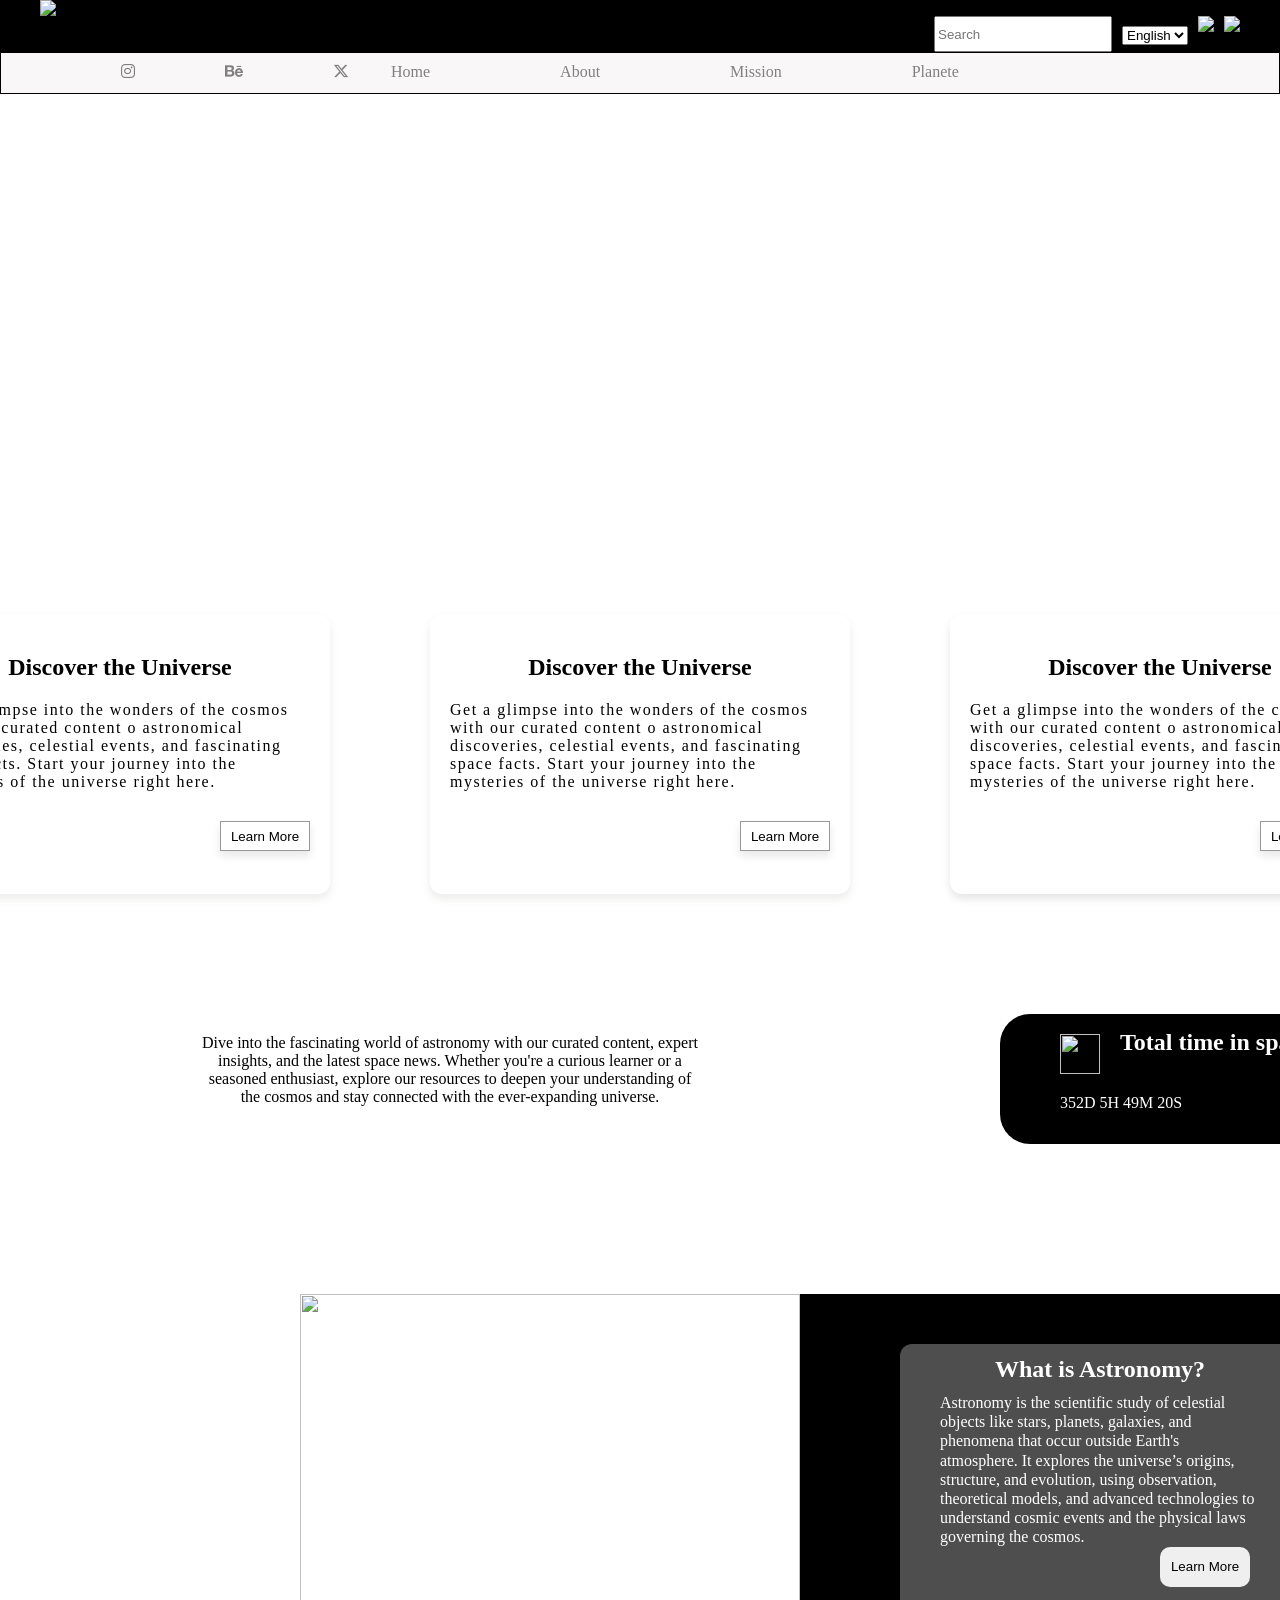
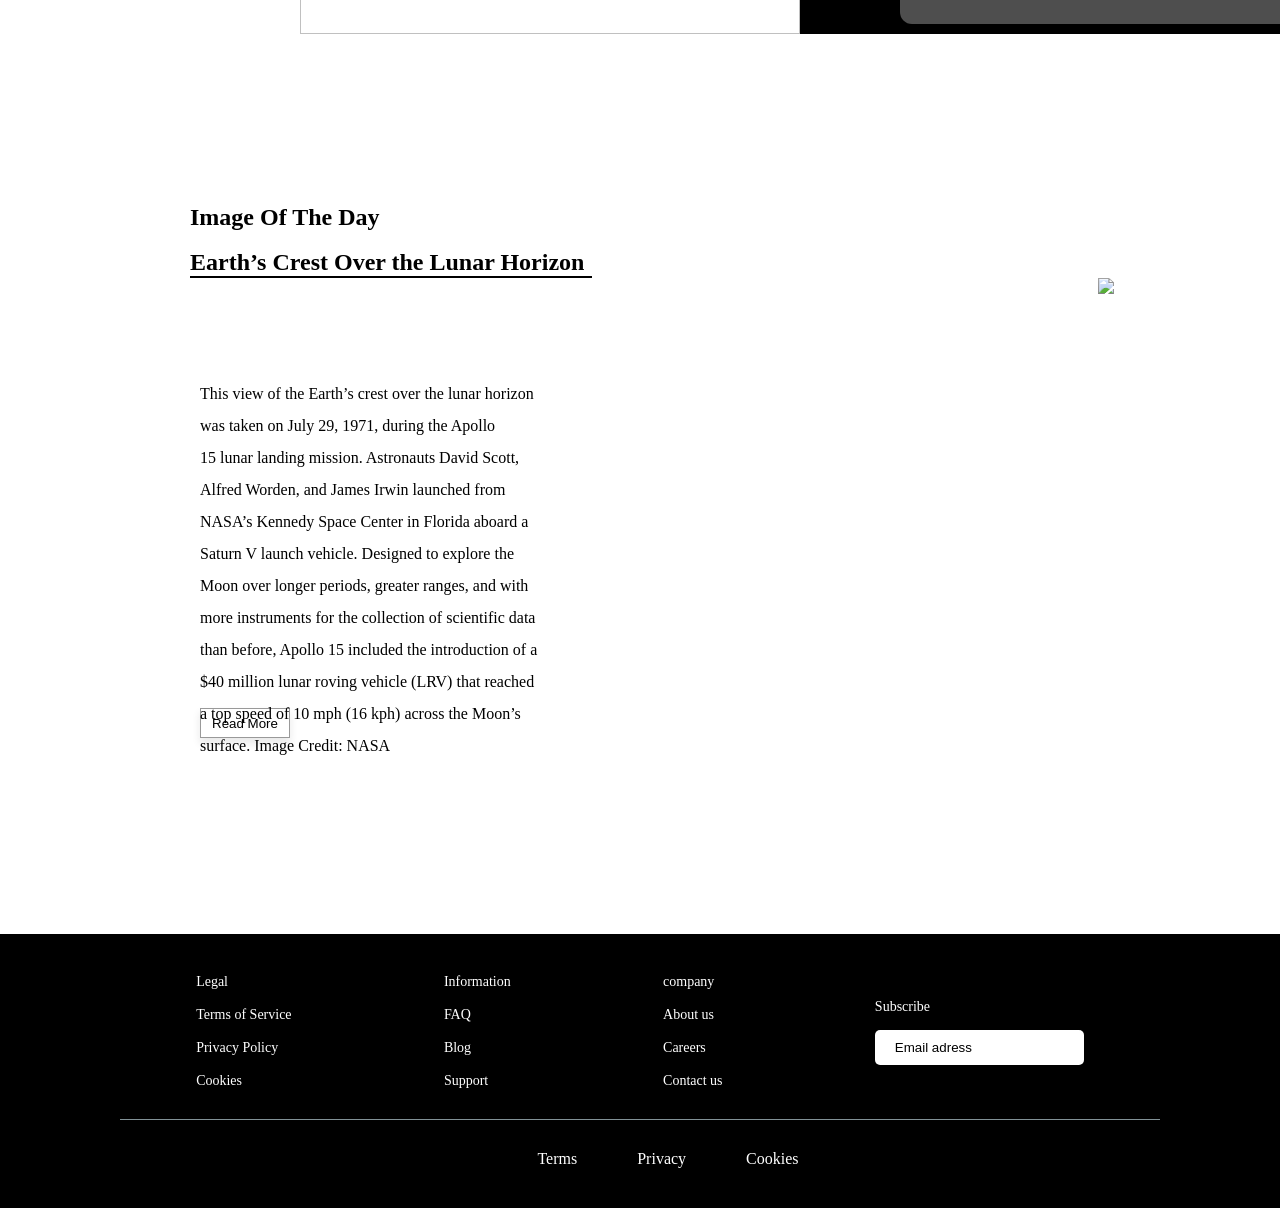
==== index.html @ 24cec283 "j'ai resoudre des problemes" ====
<!DOCTYPE html>
<html lang="en">

<head>
  <meta charset="UTF-8">
  <meta name="viewport" content="width=device-width, initial-scale=1.0">
  <title>Document</title>
  <link rel="stylesheet" href="style.css">
  <link rel="stylesheet" href="https://cdnjs.cloudflare.com/ajax/libs/font-awesome/6.6.0/css/all.min.css">
  <!--pour les icones-->

</head>

<body>

  <header class="header">
    <div class="logo">
      <img src="/Images/logo1.png">
    </div>

    <div class="header-content">
      <div class="form">
        <input class="search" type="text" placeholder="Search">
        <img class="icone2" src="/Images/icon.png" alt="">
      </div>

      <div class="langage">
        <select id="select1">
          <option>English</option>
          <option>Arabic</option>
        </select>
      </div>

      <div class="notification"><img src="/Images/notification.png">
      </div>

      <div class="profile"><img src="/Images/profile.png">
      </div>

    </div>
  </header>

  <navbar class="navbar">
    <div class="list1">
      <a href="#"><i class="fa-brands fa-instagram" id="a1"></i></a>
      <a href="#"><i class="fa-brands fa-behance" id="a1"></i></a>
      <a href="#"><i class="fa-brands fa-x-twitter" id="a1"></i></a>
    </div>

    <div class="list2">
      <div id="container">
        <ul class="lien">
          <li><a href="#" class="lien1">Home</a></li>
          <li><a href="About.html" class="lien1">About</a></li>
          <li><a href="mission.html" class="lien1">Mission</a></li>
          <li><a href="planete.html" class="lien1">Planete</a></li>
      </div>

      <div class="cc">
        <li><a href="contact.html" id="contact">Contact US</a></li>
      </div>
      </ul>
    </div>

    </div>
  </navbar>
  <section class="section1">
    <video autoplay muted loop class="bg-video">
      <source src="/space2.mp4" type="video/mp4">
    </video>
    <div class="contenu">
      <h1>Space Odyssey </h1>
      <p>Explore the wonders of the universe<br>Discover stars, planets, and galaxies like never before !</p>
    </div>
    <!-- <button class="btn1">Explorer Space</button> -->
  </section>
  
  <section class="section2">
    <div class="cart1">
      <h1>Discover the Universe</h1>
      
      <p>Get a glimpse into the wonders of the cosmos with our curated content o
        astronomical discoveries, celestial events, and fascinating space facts.
        Start your journey into the mysteries of the universe right here.</p>
      <button class="btn2">Learn More</button>
    </div>

    <div class="cart2">
      <h1>Discover the Universe</h1>
      <p>Get a glimpse into the wonders of the cosmos with our curated content o
        astronomical discoveries, celestial events, and fascinating space facts.
        Start your journey into the mysteries of the universe right here.</p>
      <button class="btn3">Learn More</button>
    </div>


    <div class="cart3">
      <h1>Discover the Universe</h1>
      <p>Get a glimpse into the wonders of the cosmos with our curated content o
        astronomical discoveries, celestial events, and fascinating space facts.
        Start your journey into the mysteries of the universe right here.</p>
      <button class="btn4">Learn More</button>
    </div>



  </section>
  <section class="section3">
    <div class="contenu1">
      <p>Dive into the fascinating world of astronomy with our curated content, expert insights,
        and the latest space news. Whether you're a curious learner or a seasoned enthusiast, explore our resources to
        deepen your understanding
        of the cosmos and stay connected with the ever-expanding universe.</p>
    </div>
    <div class="generale">
      <div class="img">
        <img src="/Images/5x.png" class="icon22">
        <h1>Total time in space</h1>
      </div>

      <div class="xx">
        <p>352D 5H 49M 20S</p>
      </div>
    </div>
  </section>

  <section class="section4">
<div class="testimation">
    <div class="cart5">
      <img class="img2" src="/Images/img2.png">
    </div>
    <div class="hello">
      <div class="cart4">
        <h1 class="flex-text">What is Astronomy?</h1>
        <p>
          Astronomy is the scientific study of celestial objects like
          <span>stars, planets, galaxies,</span>
          <span>and phenomena that occur</span>
          <span>outside Earth's atmosphere. It explores the universe’s</span>
          <span>origins, structure, and evolution, using observation,</span>
          <span>theoretical models, and advanced technologies to</span>
          <span>understand cosmic events and the physical laws</span>
          <span>governing the cosmos.</span>
        </p>
        <button class="btn5">Learn More</button>
      </div>
    </div>

    </div>
  </section>

  <section class="section5">
    <div class="container-par">
      <div class="div1">
        <h1>Image Of The Day</h1><br>
        <h2>Earth’s Crest Over the Lunar Horizon</h2>
        <hr width="400px" color="black">
      </div>
      <div class="index">
        <div class="parag1">
          <p>This view of the Earth’s crest over the lunar horizon was taken on July 29, 1971, during the Apollo
            15 lunar landing mission. Astronauts David Scott, Alfred Worden, and James Irwin launched from NASA’s
            Kennedy Space Center in Florida aboard a Saturn V launch vehicle.
            Designed to explore the Moon over longer periods, greater ranges, and with more instruments for the
            collection of scientific data than before, Apollo 15 included the introduction of a $40 million lunar roving
            vehicle (LRV) that reached a top speed of 10 mph (16 kph) across the Moon’s surface.
            Image Credit: NASA</p>
        </div>
        <div class="img3">
          <img src="/Images/img3.png">
        </div>
      </div>

      <button class="btn6">Read More </button>

    </div>

  </section>



  <section>
    <!-- FOOTER -->
    <div class="footer" id="fotertt">
      <div class="footer-content">
        <div class="footer-top">
          <div class="footer1">
            <a href="#">Legal</a>
            <a href="#">Terms of Service</a>
            <a href="#">Privacy Policy</a>
            <a href="#">Cookies</a>
          </div>

          <div class="footer2">
            <a href="#">Information</a>
            <a href="#">FAQ</a>
            <a href="#">Blog</a>
            <a href="#">Support</a>
          </div>
          <div class="footer3">
            <a href="#">company</a>
            <a href="#">About us</a>
            <a href="#">Careers</a>
            <a href="#">Contact us</a>
          </div>

          <div class="footer4">
            <form>
              <label for="subscribe">Subscribe</label>
              <input type="text" id="subscribe" placeholder="Email adress" />
            </form>
          </div>
        </div>
        <div class="footer-bottom">
          <div class="logo">
            <img src="/Images/logo1.png" alt="" />
          </div>
          <div class="footer-bottom-links">
            <ul>
              <li><a href="#">Terms</a></li>
              <li><a href="#">Privacy</a></li>
              <li><a href="#">Cookies</a></li>
            </ul>
          </div>
          <div class="social-links">
            <div class="social-links" style="background-color: black">
              <a href="https://www.instagram.com/nasa/?hl=en" target="_blank"><img src="/Images/white-linkedin.png"
                  alt="" /></a>
              <a href="https://www.instagram.com/nasa/?hl=en" target="_blank"><img src="/Images/white-facebook1.png"
                  alt="" /></a>
              <a href="https://x.com/NASA" target="_blank"><img src="/Images/white-twitter1.png" alt="" /></a>
            </div>
          </div>
        </div>
      </div>
    </div>
  </section>
</body>

</html>
---- style.css ----
* {
    margin: 0;
    text-decoration: none;
    list-style-type: none;
    font-weight: 90px;


}

.logo {
    margin-left: 40px;
}

.header {
    background-color: black;
    display: flex;
    justify-content: space-between;
    gap: 10px;

}

.header-content {
    position: relative;
    display: flex;
    justify-content: center;
    gap: 10px;
    padding-top: 16px;
    margin-right: 40px;
}

.icone2 {
    position: absolute;
    left: 140px;
    top: 20px;
}

.search {
    width: 170px;
    height: 30px;

}

.langage {
    padding-top: 10px;
}

.navbar {
    background-color: rgb(249, 247, 247);
    border: 1px solid;
    box-shadow: 3px;
    display: flex;
    justify-content: space-between;
    gap: 2px;
    align-items: 20px;
    height: 40px;
}

.list1 {
    margin-left: 120px;
    display: flex;
    gap: 90px;
    justify-content: space-between;
    margin-top: 10px;
}

#a1 {
    color: gray;
}

.list2 {
    display: flex;
    justify-content: space-between;
    gap: 2px;


}

.lien {
    display: flex;
    justify-content: space-between;
    gap: 10px;
    align-items: 20px;
    margin-top: 10px;
    height: 50px;
}

.lien1 {
    margin-right: 120px;
    color: gray
}

#contact {
    height: 50px;
    color: white;
    margin-right: 120px;
    background-color: black;
    margin-top: 10px;
    padding: 5px 5px 5px 5px;
    border-radius: 5px 5px 5px 5px;
}

#container {
    margin-right: 200px;
}

.cc {

    margin-top: 10px;
}

/* POUR LE MAIN */
.section1 {
    height: 500px;
    overflow: hidden;
    position: relative;
}

.bg-video {
    z-index: 1;
    position: absolute;
}

.contenu h1 {
    position: relative;
    color: white;
    text-align: center;
    margin-top: 50px;
    z-index: 1;
}

.contenu p {
    position: relative;
    color: white;
    z-index: 1;
    margin-top: 50px;
    text-align: center;
    font-size: 20px;
}



.btn1 {
    display: inline-block;
    background: transparent;
    border: 1px solid rgba(0, 0, 0, 0.4);
    padding: 12px 30px;
    border-radius: 6px;
    text-decoration: none;
    font-weight: 500;
    transition: all 0.3s ease;
    z-index: 1;
    position: absolute;
    margin-left: 900px;
    margin-top: 200px;
    box-shadow: 0 5px 8px rgba(33, 31, 31, 0.1);
}

.btn1:hover {
    background-color: black;
    color: white;
    transform: translateY(-2px);
}


.section2 {
    display: flex;
    justify-content: center;
    align-items: end;
    margin-top: 20px;
    gap: 100px;
}

/* Pour les cartes "cart1" */
.cart1 {
    /* background-color: black; */
    background: #fff;
    border-radius: 16px;
    box-shadow: 0 5px 8px rgba(70, 69, 62, 0.1);
    transition: transform 0.3s ease, box-shadow 0.3s ease;
    padding: 20px;

    width: 400px;
    height: 240px;
    /* margin-top: 20px; */
    border-radius: 12px 12px 12px 12px;
    /* margin-left: 60px; */
}

.cart1:hover {
    transform: translate(5px);
    box-shadow: 0 6px 16px rgba(0, 0, 0, 0.15);
}

.cart1 h1 {
    /* color: white; */
    margin-top: 20px;
    text-align: center;
}

.cart1 p {
    margin-top: 20px;
    letter-spacing: 1.5px;
    text-align: start;
    font-weight: 10px;
    font-family: "Georgia", serif;

    /* color:rgba(213, 210, 210, 0.946); */
}

.cart1 .btn2 {
    border: 1px solid rgba(0, 0, 0, 0.4);
    background: transparent;
    margin-left: 290px;
    margin-top: 30px;
    text-decoration: none;
    box-shadow: 0 2px 16px rgba(0, 0, 0, 0.15);
    width: 90px;
    height: 30px;
    box-shadow: 0 5px 8px rgba(33, 31, 31, 0.1);
    font-weight: 10;
    transition: all 0.3s ease;
    color: black;

}

/* Pour les cartes "cart2" */
.cart2 {
    /* background-color: black; */
    background: #fff;
    border-radius: 16px;
    box-shadow: 0 5px 8px rgba(70, 69, 62, 0.1);
    transition: transform 0.3s ease, box-shadow 0.3s ease;
    padding: 20px;

    width: 400px;
    height: 240px;
    /* margin-top: 20px; */
    border-radius: 12px 12px 12px 12px;
    /* margin-left: 60px; */
}

.cart2 :hover {

    transform: translate(5px);
    box-shadow: 0 6px 16px rgba(0, 0, 0, 0.15);
}

.cart2 h1 {
    margin-top: 20px;
    text-align: center;
}

.cart2 p {
    margin-top: 20px;

    text-align: start;
    font-weight: 10px;
    font-family: "Georgia", serif;
    letter-spacing: 1.5px;
}

.cart2 .btn3 {
    border: 1px solid rgba(0, 0, 0, 0.4);
    background: transparent;
    margin-left: 290px;
    margin-top: 30px;
    text-decoration: none;
    box-shadow: 0 2px 16px rgba(0, 0, 0, 0.15);
    width: 90px;
    height: 30px;
    box-shadow: 0 5px 8px rgba(33, 31, 31, 0.1);
    font-weight: 10;
    transition: all 0.3s ease;
    color: black;
}

/* Pour les cartes "cart3" */
.cart3 {
    /* background-color: black; */
    background: #fff;
    border-radius: 16px;
    box-shadow: 0 5px 8px rgba(0, 0, 0, 0.1);
    transition: transform 0.3s ease, box-shadow 0.3s ease;
    padding: 20px;

    width: 400px;
    height: 240px;
    /* margin-top: 20px; */
    border-radius: 12px 12px 12px 12px;
    /* margin-left: 60px; */
}

.cart3 h1 {
    margin-top: 20px;
    text-align: center;
}

.cart3 p {
    margin-top: 20px;
    letter-spacing: 1.5px;
    text-align: start;
    font-weight: 10px;
    font-family: "Georgia", serif;
}

.cart3 .btn4 {
    border: 1px solid rgba(0, 0, 0, 0.4);
    background: transparent;
    margin-left: 290px;
    margin-top: 30px;
    text-decoration: none;
    box-shadow: 0 2px 16px rgba(0, 0, 0, 0.15);
    width: 90px;
    height: 30px;
    box-shadow: 0 5px 8px rgba(33, 31, 31, 0.1);
    font-weight: 10;
    transition: all 0.3s ease;
    color: black;
}

.carte3 :hover {
    transform: translate(5px);
    box-shadow: 0 6px 16px rgba(0, 0, 0, 0.15);
}

.section3 {
    display: flex;
    position: absolute;
    margin-top: 70px;
    margin-left: 100px;
}

.contenu1 {
    background-color: white;
    width: 500px;
    height: 100px;
    margin-left: 100px;
    margin-top: 70px;


}

.contenu1 p {
    color: black;
    text-align: center;
    font-weight: 10px;
    font-family: "Georgia", serif;
}

.icon22 {
    display: flex;
    width: 40px;
    height: 40px;
    gap: 12px;
    margin-left: 60px;
    margin-top: 20px;
}

.generale {
    background-color: black;
    width: 500px;
    height: 130px;
    margin-left: 300px;
    margin-top: 50px;
    border-radius: 30px;

}

.img {
    display: flex;
    gap: 20px;
}

.img h1 {
    margin-top: 15px;
    color: white;
}

.xx {
    margin-top: 20px;
    margin-left: 60px;
    color: white;
}

/*Pour la section 4*/
.section4 {
    
    height: 300px;
    
    width: 68%;
    position: relative;
    margin-top: 400px;
    border: 2px;
    border-radius: 18px 18px 18px 18px;


}

.testimation {
    display: flex;
    justify-content: start;
    margin-left: 300px;

}

.hello {
    background-color: black;
    width: 59%;
    height: 340px;
    margin-left: 500px;
    /* margin-top:50px; */
    position: absolute;

}

.cart4 {
    background-color: #99999982;
    width: 400px;
    height: 280px;
    margin-top: 50px;
    border-radius: 12px 12px 12px 12px;
    margin-left: 100px;
    position: absolute;
}

.cart4 h1 {
    text-align: center;
    margin-top: 10px;
    margin-top: 12px;
    color: white;
}

.cart4 p {
    width: 80%;
    margin: auto;
    line-height: 1.2;
    margin-top: 10px;
    color: white;
    text-align: start;
    font-weight: 10px;
    font-family: "Georgia", serif;
}

.cart4 .btn5 {
    margin-left: 260px;

    border: 2px black;
    border-radius: 10px;
    width: 90px;
    height: 40px;

}

.flex-text {
    display: flex;
    flex-direction: column;
    gap: 10px;
}

/* Pour section 5 */
.div1 {
    color: black;
    margin-top: 10px;
}

.div1 h1 {
    margin-left: 170px;
}

.div1 h2 {
    margin-left: 170px;
}

.div1 hr {
    margin-left: 170px;

}

.section5 {
    margin-top: 200px;
    height: 700px;
    display: flex;
    justify-content: space-between;
    position: relative;

}

.section4 .img2 {
    position: absolute;
    width: 500px;
    height: 340px;
}

.parag1 {
    width: 31%;
    height: 300px;
    line-height: 1.3;
    margin-top: 200px;
    color: black;
    position: relative;
}

.parag1 p {
    color: black;
    line-height: 2;
    font-weight: 10px;
    font-family: "Georgia", serif;

}

.index {

    display: flex;
    justify-content: space-between;
    margin-right: 13%;
}



.btn6 {
    border: 1px solid rgba(0, 0, 0, 0.4);
    background: transparent;
    margin-left: 200px;
    margin-top: 30px;
    text-decoration: none;
    box-shadow: 0 2px 16px rgba(0, 0, 0, 0.15);
    width: 90px;
    height: 30px;
    box-shadow: 0 5px 8px rgba(33, 31, 31, 0.1);
    font-weight: 10;
    transition: all 0.3s ease;
    color: black;
}

.btn6 :hover {
    transform: translate(5px);
    box-shadow: 0 6px 16px rgba(0, 0, 0, 0.15);
}


/* Pour la partie fotter */

.footer {
    padding: 20px 70px;
    background-color: black;
    background-position: center;
    background-size: contain;
}

.footer-content {
    background-color: black;
    display: flex;
    flex-direction: column;
    gap: 30px;
    padding: 20px 50px;
}

.footer-top {
    display: flex;
    align-items: center;
    justify-content: space-around;
    color: white;
    border-bottom: 0.2px solid #819196;
    padding-bottom: 30px;
}

.footer-top a {
    color: white;
}

.footer1,
.footer2,
.footer3 {
    display: flex;
    flex-direction: column;
    gap: 17px;
    font-size: 14px;
    font-weight: 200;
}

.footer1 a:first-child {
    font-weight: 500;
}

.footer4 form {
    display: flex;
    flex-direction: column;
    gap: 15px;
}

.footer4 form label {
    font-size: 14px;
    font-weight: 200;
}

.footer4 form input {
    border: none;
    outline: none;
    padding: 10px 20px;
    border-radius: 5px;
}

.footer4 form input::placeholder {
    color: black;
    font-weight: 500;
}

.footer-bottom {
    display: flex;
    align-items: center;
    justify-content: space-between;
}

.footer-bottom .footer-bottom-links ul {
    display: flex;
    gap: 60px;
}

.footer-bottom .footer-bottom-links ul a {
    color: white;
    font-weight: 300;
}

.footer-bottom .social-links {
    display: flex;
    gap: 12px;
}

#fotertt {
    margin-top: 40px;
}


/* Page About  premier section*/
.about1 h1 {
    color: black;
    margin-top: 10px;
    margin-left: 20%;
    font-family: system-ui, -apple-system, BlinkMacSystemFont, 'Segoe UI', Roboto, Oxygen, Ubuntu, Cantarell, 'Open Sans', 'Helvetica Neue', sans-serif;
    font-size: 45px;
}

.div1 {
    color: black;
    margin-left: 200px;

}

.section6 {
    margin-top: 40px;
    /* background-color: aquamarine; */
    height: 700px;
    display: flex;
    justify-content: space-between;
    position: relative;

}

.img4 {
    position: absolute;
    width: 300px;
    height: 240px;
    margin-left: 50%;

}

.parag1 {
    width: 31%;
    line-height: 1.3;
    margin-top: 100px;
    color: black;
    position: relative;
    margin-left: 200px;

}

.index1 {

    display: flex;
    justify-content: space-between;
    margin-right: 13%;
}

.container-par1 {
    width: 90%;
    height: 70%;
    background-color: white;
    margin-left: 5%;
    border: 2px solid;
    border-radius: 10px 10px 10px 10px;


}

/* Page About  premier section*/
.about2 h1 {
    color: black;
    margin-top: 10px;
    margin-left: 20%;
    font-family: system-ui, -apple-system, BlinkMacSystemFont, 'Segoe UI', Roboto, Oxygen, Ubuntu, Cantarell, 'Open Sans', 'Helvetica Neue', sans-serif;
    font-size: 45px;
}

.div1 {
    color: black;
    margin-left: 200px;

}

.section7 {
   
    height: 700px;
    display: flex;
    justify-content: space-between;
    position: relative;
}

.img5 {
    position: absolute;
    width: 300px;
    height: 240px;
    margin-left: 10%;
    margin-top: 80px;
  
}

.parag2 {
    width: 31%;
    line-height: 1.3;
    margin-top: 100px;
    color: black;
    position: relative;
    margin-left: 800px;


}

.parag2 p {
    margin-top: 100px;
    line-height: 2;
}

.index2 {

    display: flex;
    justify-content: space-between;
    margin-right: 13%;
}

.container-par2 {
    width: 90%;
    height: 70%;
    background-color: white;
    margin-left: 5%;
    border: 2px solid;
    border-radius: 10px 10px 10px 10px;

}

/* Pour la section suivante */
.section8 h1 {
    margin-left:850px;
}

.div_prancip1 {
    display: flex;
    justify-content: space-between;
    align-items: center;
    gap: 20px;
    margin-top: 10px;
}

.div1 {
    margin-left: 20px;
}

#h4 {
    margin-right: 90px;
}

#h1 {
    margin-left: 90px;
}


/* Pour la page Planete */
.plnt3 {
    display: flex;
    justify-content: center;
}

.parag44 {
    background-color: white;
    width: 360px;
    height: 160px;

    margin-right: 20px;
    margin: auto;
    border-radius: 10px;
  
}

.parag44 p {
    margin-top: 10px;
    width: 80%;
    margin-left: 10px;
}

.titre1 {
    margin-left: 200px;
}

.plant0 {
    height: 350px;
    position: relative;
}

.plant1 {
    margin-top: 80px;
    margin-left: 400px;
    width: 800px;
    background-color: #D9D9D9;
    position: absolute;
}

.titre2 {
    margin-left: 90px;
    margin-top: 5px;
}

.img6 img {
    width: 200px;
    height: 200px;
    margin-right: 60px;
    margin-bottom: 40px;

}

.planett {
    background-color: black;
    position: relative;
}

.system {
    text-align: center;
    margin-top: 50px;
}




/* Pour la page mission */
.section10 .h11 {

    text-align: center;
}

.sect1 {
    background-color: white;
    width: 300px;
    height: 450px;
    margin-left: 30px;
    margin-top: 40px;
    border: 3px solid rgb(177, 171, 171);
    box-shadow: 2px;
    border-radius: 10px;
}

.i1 img {
    width: 250px;
    margin-left: 30px;
    margin-top: 18px;
}

.pg1 {
    width: 80%;
    margin: auto;
    margin-top: 30px;
}

.sect2 h1 {
    text-align: center;
    font-size: 20px;
    font-family: 'Port Lligat Slab', serif;

}

.parg77 {
    display: flex;
    justify-content: center;
    gap: 60px;
}

/* ======================= */
/* Section des filtres */
/* ======================= */

.filters {
  display: flex;
  justify-content: center;
  align-items: center;
  gap: 15px;
  flex-wrap: wrap;
  background: rgba(255, 255, 255, 0.1);
  backdrop-filter: blur(8px);
  border: 1px solid rgba(255, 255, 255, 0.2);
  padding: 15px 25px;
  border-radius: 12px;
  margin: 30px auto;
  width: fit-content;
  box-shadow: 0 4px 12px rgba(0, 0, 0, 0.2);
}

/* Input de recherche */
#searchInput {
  padding: 10px 15px;
  border-radius: 8px;
  border: none;
  outline: none;
  font-size: 15px;
  min-width: 250px;
  background-color: #f7f7f7;
  transition: all 0.3s ease;
}

#searchInput:focus {
  background-color: #fff;
  box-shadow: 0 0 8px rgba(0, 153, 255, 0.4);
}

/* Sélecteurs */
#agencyFilter, 
#yearFilter {
  padding: 10px 15px;
  border-radius: 8px;
  border: none;
  outline: none;
  font-size: 15px;
  background-color: #f7f7f7;
  cursor: pointer;
  transition: all 0.3s ease;
}

#agencyFilter:hover, 
#yearFilter:hover {
  background-color: #e3f2fd;
}

/* Responsive */
@media (max-width: 600px) {
  .filters {
    flex-direction: column;
    align-items: stretch;
  }

  #searchInput,
  #agencyFilter,
  #yearFilter {
    width: 100%;
  }
}



/* style.css */
/* Conteneur des cartes */
#mission-cards {
  display: grid;
  grid-template-columns: repeat(2, 1fr); /* ✅ 2 cartes par ligne */
  align-items: center;
  gap: 20px;
  padding: 30px;
   width: 90%;
   background-color: white;

}

/* Style des cartes */
.mission-card {
  background: white;
  border-radius: 15px;
  box-shadow: 0 4px 8px rgba(0, 0, 0, 0.2);
  overflow: hidden;
  text-align: center;
  transition: transform 0.3s ease, box-shadow 0.3s ease;
  
  padding:20px;
}

.mission-card:hover {
  transform: translateY(-5px);
  box-shadow: 0 8px 16px rgba(0, 0, 0, 0.3);
}

/* Image de la carte */
.mission-card img {
  width: 100%;
  height: 180px;
  object-fit: cover;
}

/* Texte */
.mission-card h2 {
  margin: 15px 0 10px;
  color: #2c3e50;
}

.mission-card p {
  margin: 5px 0;
  color: #555;
  font-size: 14px;
}
.hero {
  background-image: url('/Images/hero.png'); 
  background-repeat: no-repeat;
  background-size: cover;       
  background-position: center;  
  height: 80vh;                
  display: flex;                
  flex-direction: column;
  justify-content: center;
  align-items: center;
  color: white;                 
  text-align: center;
}

/* Container de recherche et filtres */
.mission-controls {
  display: flex;
  align-items: center;
  gap: 10px;
  margin-top:20px;
  margin-left: 300px;
  flex-wrap: wrap;
   width: 70%; 
}


/* Input recherche */
.mission-controls .search {
  flex: 1;
  padding: 10px 15px;
  border: 1px solid #ccc;
  border-radius: 5px;
  font-size: 16px;
 
}

/* Select filtres */
.mission-controls select {
  padding: 10px 15px;
  border: 1px solid #ccc;
  border-radius: 5px;
  font-size: 16px;
  background-color: white;
  cursor: pointer;
}


/* Boutons */
.mission-controls .btn-search,
.mission-controls .btn-add {
  padding: 10px 20px;
  border: none;
  background-color: #05e235;
  color: white;
  font-size: 16px;
  border-radius: 5px;
  cursor: pointer;
  display: flex;
  align-items: center;
  gap: 5px;
  transition: background 0.3s;
}

.mission-controls .btn-search:hover,
.mission-controls .btn-add:hover {
  background-color: #05e235;
}

/* Icône dans le bouton Ajouter */
.mission-controls .btn-add i {
  font-size: 18px;
}

/* Style général du formulaire */
#addMissionForm {
  display: none;
  position: fixed; 
  top: 55%;
  left: 50%;
  transform: translate(-50%, -50%);
  background: #f9f9f9;
  padding: 20px;
  border-radius: 10px;
  box-shadow: 0 4px 12px rgba(0, 0, 0, 0.2);
  max-width: 400px;
  width: 90%;
  font-family: Arial, sans-serif;
  z-index: 1000; 
}


/* 🏷️ Labels */
#addMissionForm label {
  display: block;
  font-weight: bold;
  margin-top: 10px;
  color: #333;
}

/*  Inputs */
#addMissionForm input {
  width: 100%;
  padding: 8px;
  margin-top: 5px;
  border: 1px solid #ccc;
  border-radius: 6px;
  font-size: 14px;
  box-sizing: border-box;
}

/*  Bouton Add */
#addMissionForm button[type="submit"] {
  margin-top: 15px;
  background-color: #05e235;
  color: white;
  border: none;
  padding: 10px;
  width: 100%;
  border-radius: 6px;
  cursor: pointer;
  font-size: 15px;
  transition: background 0.3s ease;
}

#btnCancel{
   margin-top: 15px;
  background-color: #e74c3c;
  color: white;
  border: none;
  padding: 10px;
  width: 100%;
  border-radius: 6px;
  cursor: pointer;
  font-size: 15px;
  transition: background 0.3s ease;
}
#addMissionForm button[type="submit"]:hover {
  background-color: #28a745;
}

/* Pour le bouton Ajouter principal */
.btn-add {
  display: flex;
  align-items: center;
  gap: 6px;
  background-color: #28a745;
  color: white;
  padding: 10px 14px;
  border: none;
  border-radius: 6px;
  cursor: pointer;
  transition: background 0.3s ease;
}

.btn-add:hover {
  background-color: #28a745;
}

.btn-add i {
  font-size: 16px;
}

.btn-fav i {
    margin-right: 5px;
} 
.btn-favoris {
    padding: 10px 20px;
    background-color: #073463;
    color: white;
    border: none;
    border-radius: 6px;
    cursor: pointer;
    height: 35px;
    font-size: 12px;
    position: relative;
  }

  #btn-favoris:hover {
    background-color: #0056b3;
  }

  /* Conteneur menu favoris */
  .favoris-menu {
    display: none;
    position: absolute;
    background-color:rgb(115, 7, 7);
    border: 1px solid #ddd;
    border-radius: 6px;
    margin-top: 5px;
    min-width: 220px;
    box-shadow: 0 4px 8px rgba(0,0,0,0.1);
    z-index: 100;
    max-height: 250px;
    overflow-y: auto;
  }


  /* Chaque item du menu */
  .favoris-item {
    display: flex;
    justify-content: space-between;
    align-items: center;
    padding: 10px 15px;
    border-bottom: 1px solid #eee;
  }

  .favoris-item:last-child {
    border-bottom: none;
  }

  .favoris-item:hover {
    background-color: #f0f0f0;
  }

  /* Bouton retirer */
  .btn-remove {
    background: none;
    border: none;
    color: #ff4d4d;
    font-weight: bold;
    cursor: pointer;
    font-size: 14px;
  }

  /* //pour la modification */
  /*  Formulaire de modification */
#editMissionForm {
 display: none;
  position: fixed; 
  top: 55%;
  left: 50%;
  transform: translate(-50%, -50%);
  background: #f9f9f9;
  padding: 20px;
  border-radius: 10px;
  box-shadow: 0 4px 12px rgba(0, 0, 0, 0.2);
  max-width: 400px;
  width: 90%;
  font-family: Arial, sans-serif;
  z-index: 1000; 
}

#editMissionForm label {
  display: block;
  margin-top: 12px;
  font-weight: bold;
  color: black;
}

#editMissionForm input[type="text"],
#editMissionForm input[type="date"] {
  width: 90%;
  padding: 10px 12px;
  margin-top: 5px;
  border: 1px solid #444;
  border-radius: 10px;
  background-color: white;
  color: black;
  font-size: 14px;
  transition: 0.3s;
}

#editMissionForm input:focus {
  border-color: black;
  outline: none;
  background-color: white;
}

/* Boutons */
#editMissionForm button[type="submit"],
#editMissionForm .btn-cancel {
  margin-top: 20px;
  padding: 10px 18px;
  border: none;
  border-radius: 10px;
  width: 100%;
  cursor: pointer;
  font-size: 15px;
  font-weight: bold;
  transition: background-color 0.3s, transform 0.2s;
}

#editMissionForm button[type="submit"] {
  background-color: #00b7ff;
  color: white;
}

#editMissionForm .btn-cancel {
  background-color: #ff4d4d;
  color: white;
  margin-left: 10px;
}

#editMissionForm button:hover {
  transform: scale(1.05);
}

#editMissionForm h3 {
  text-align: center;
  color: #9cd9ff;
  margin-bottom: 15px;
}
#btnCancelEdit{
     margin-top: 15px;
  background-color: #e74c3c;
  color: white;
  border: none;
  padding: 10px;
  width: 100%;
  border-radius: 6px;
  cursor: pointer;
  font-size: 15px;
  transition: background 0.3s ease;
}
/* //pour la supprimer */
.card-buttons {
  display: flex;
  justify-content: space-between;
  margin-top: 10px;
}

.btn-edit,
.btn-delete {
  padding: 8px 12px;
  border: none;
  border-radius: 8px;
  cursor: pointer;
  font-weight: bold;
  transition: 0.3s;
}

.btn-edit {
  background-color: #00b7ff;
  color: white;
}

.btn-delete {
  background-color: #ff4d4d;
  color: white;
}

.btn-edit:hover {
  background-color: #0099cc;
}

.btn-delete:hover {
  background-color: #e60000;
}

/* Pour le model */
/* Modal (fenêtre cachée par défaut) */
.modal {
  display: none; /* masqué par défaut */
  position: fixed;
  z-index: 1000;
  left: 0; top: 0;
  width: 100%; height: 100%;
  background: rgba(0,0,0,0.6);
  justify-content: center;
  align-items: center;
}

/* Contenu du popup */
.modal-content {
  background: #fff;
  border-radius: 10px;
  width: 400px;
  max-height: 80vh;
  overflow-y: auto;
  padding: 20px;
  box-shadow: 0 5px 15px rgba(0,0,0,0.3);
}

/* Bouton de fermeture */
.close {
  float: right;
  font-size: 22px;
  cursor: pointer;
}
/* 
Poubab */
#favorisContainer {
  display: none;
  position: absolute; 
  top: 60px;
 right:1px;
  width: 300px;
  max-height: 400px;
  overflow-y: auto;
  background-color: white;
  border: 1px solid #ccc;
  box-shadow: 0 4px 10px rgba(0,0,0,0.2);
  z-index: 1000; 
  padding: 10px;
  border-radius: 8px;
}
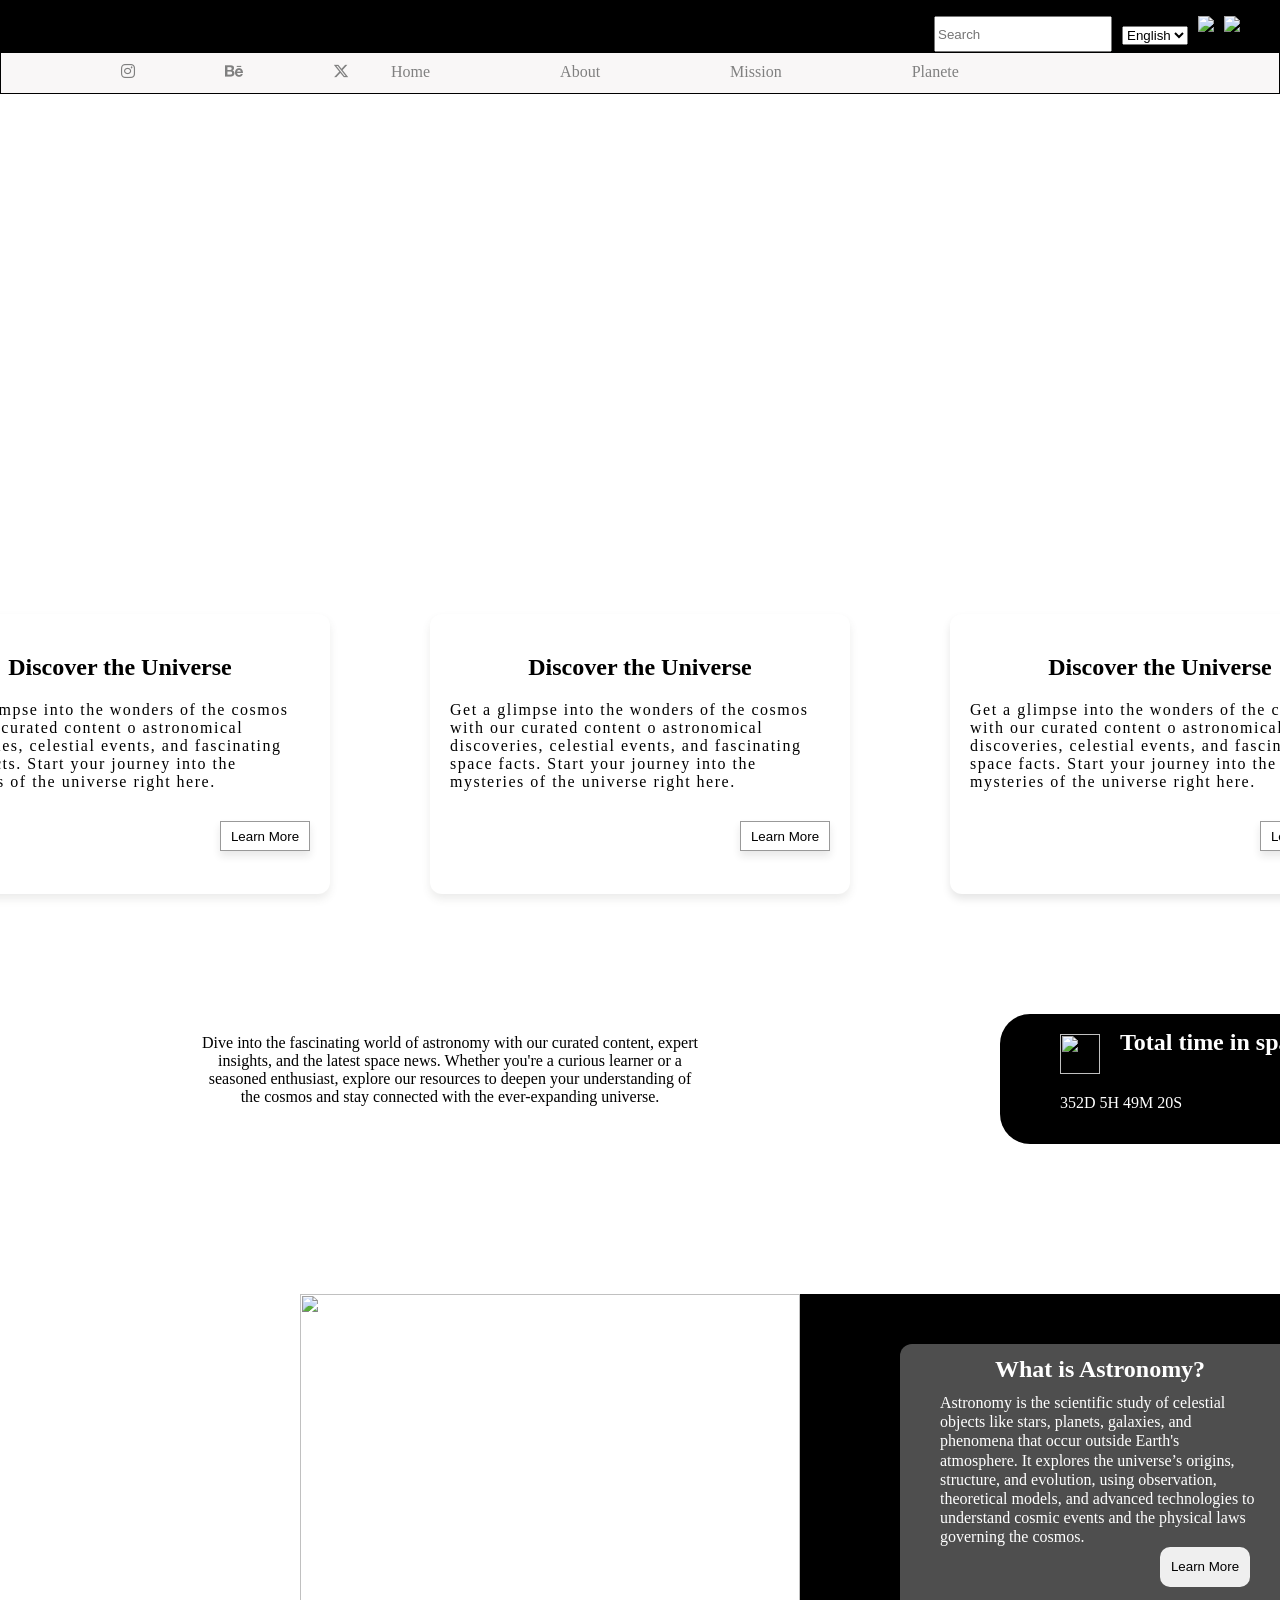
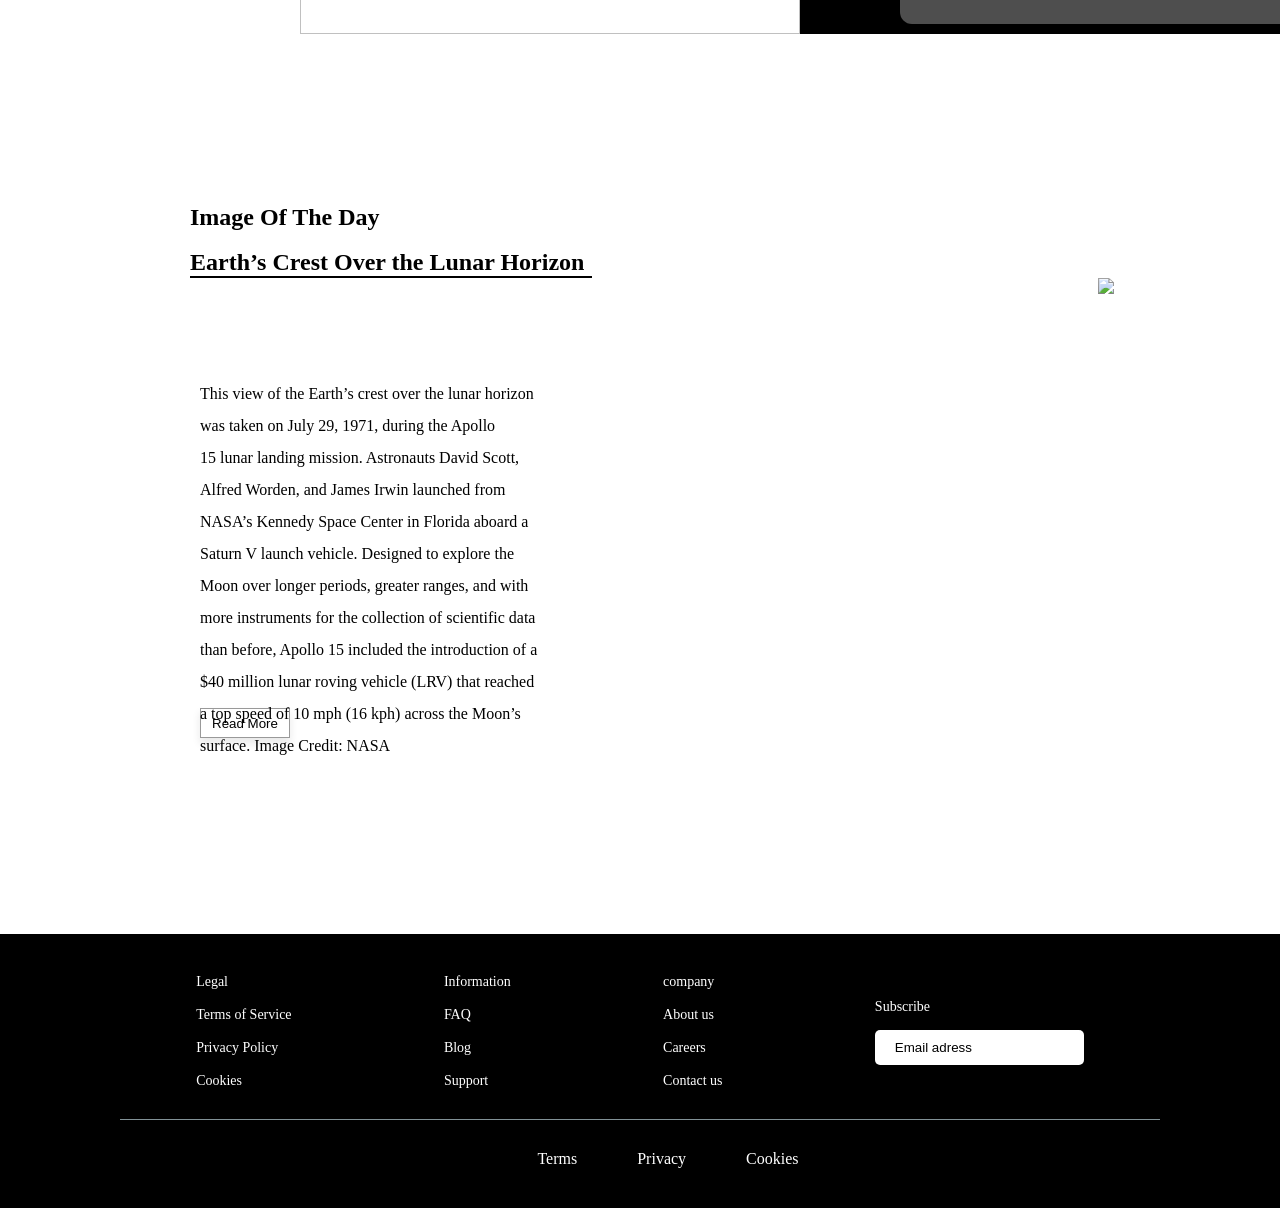
==== commit 26a9fe5f: "j'ai resoudre une autre  probleme" ====
--- a/index.html
+++ b/index.html
@@ -15,13 +15,13 @@
 
   <header class="header">
     <div class="logo">
-      <img src="/Images/logo1.png">
+      <img src="">
     </div>
 
     <div class="header-content">
       <div class="form">
         <input class="search" type="text" placeholder="Search">
-        <img class="icone2" src="/Images/icon.png" alt="">
+        <img class="icone2" src="Images/icon.png" alt="">
       </div>
 
       <div class="langage">
@@ -31,10 +31,10 @@
         </select>
       </div>
 
-      <div class="notification"><img src="/Images/notification.png">
-      </div>
-
-      <div class="profile"><img src="/Images/profile.png">
+      <div class="notification"><img src="Images/notification.png">
+      </div>
+
+      <div class="profile"><img src="Images/profile.png">
       </div>
 
     </div>
